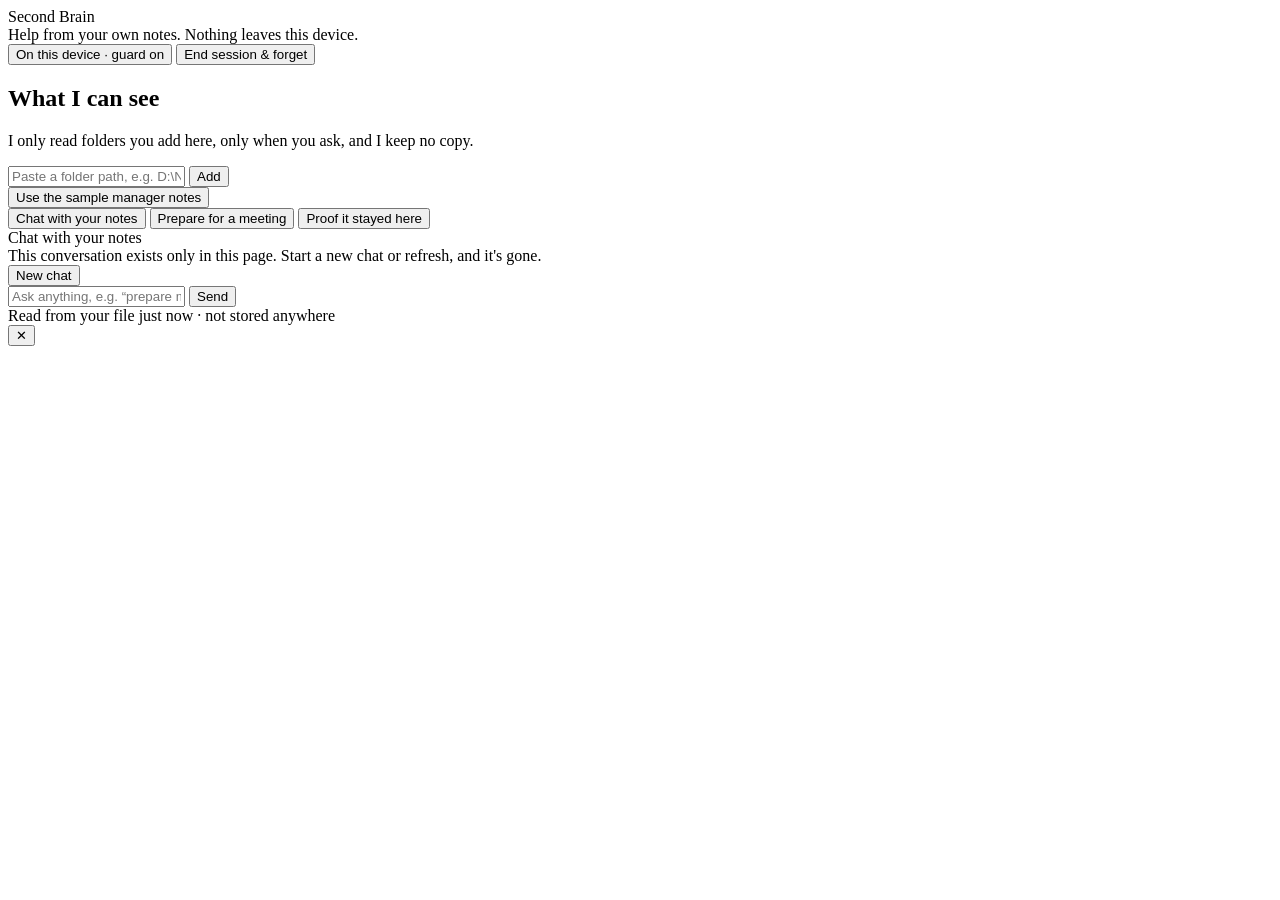
==== ui/index.html @ 3476df84 "Second Brain for Managers: on-device notes assistant A personal assistant for a manager's scattered " ====
<!doctype html>
<html lang="en">
<head>
<meta charset="utf-8">
<meta name="viewport" content="width=device-width, initial-scale=1">
<title>Second Brain · on this device</title>
<link rel="stylesheet" href="/style.css">
</head>
<body>
<header class="topbar">
  <div class="brand">
    <div class="logo" aria-hidden="true"><span></span><span></span><span></span></div>
    <div>
      <div class="brand-name">Second Brain</div>
      <div class="brand-sub" id="brandSub">Help from your own notes. Nothing leaves this device.</div>
    </div>
  </div>
  <button class="trust-pill" id="trustPill" title="See the proof">
    <span class="dot"></span><span id="trustText">On this device · guard on</span>
  </button>
  <button class="ghost" id="endSession" title="Forget the allowed folders and the ledger">End session &amp; forget</button>
</header>

<div class="layout">
  <aside class="sidebar">
    <h2>What I can see</h2>
    <p class="hint" id="scopeHint">I only read folders you add here, only when you ask, and I keep no copy.</p>
    <div id="roots"></div>
    <form id="addForm" class="add-form">
      <input id="addPath" placeholder="Paste a folder path, e.g. D:\Notes" autocomplete="off" spellcheck="false">
      <button type="submit">Add</button>
    </form>
    <div id="addError" class="error hidden" role="alert"></div>
    <button class="link-btn" id="useSample">Use the sample manager notes</button>
    <div id="files"></div>
  </aside>

  <main class="main">
    <nav class="tabs" role="tablist">
      <button role="tab" class="tab active" data-tab="ask">Chat with your notes</button>
      <button role="tab" class="tab" data-tab="prep">Prepare for a meeting</button>
      <button role="tab" class="tab" data-tab="proof">Proof it stayed here</button>
    </nav>

    <section id="tab-prep" class="panel hidden">
      <div id="meetings"></div>
      <div id="brief"></div>
    </section>

    <section id="tab-ask" class="panel">
      <div class="chat">
        <div class="chat-head">
          <div>
            <div class="chat-title">Chat with your notes</div>
            <div class="chat-sub">This conversation exists only in this page. Start a new chat or refresh, and it's gone.</div>
          </div>
          <button class="ghost" id="newChat">New chat</button>
        </div>
        <div id="chatLog" class="chat-log" aria-live="polite"></div>
        <form id="chatForm" class="chat-form">
          <input id="chatInput" placeholder="Ask anything, e.g. “prepare me for my 1:1 with Priya” or “what do I owe people?”" autocomplete="off" maxlength="500">
          <button type="submit">Send</button>
        </form>
      </div>
    </section>

    <section id="tab-proof" class="panel hidden">
      <div id="proof"></div>
    </section>
  </main>
</div>

<div class="drawer hidden" id="drawer" role="dialog" aria-label="Original note">
  <div class="drawer-head">
    <div>
      <div class="drawer-title" id="drawerTitle"></div>
      <div class="drawer-sub">Read from your file just now · not stored anywhere</div>
    </div>
    <button class="ghost" id="drawerClose" aria-label="Close">✕</button>
  </div>
  <pre class="source" id="drawerBody"></pre>
  <div class="drawer-path" id="drawerPath"></div>
</div>
<div class="scrim hidden" id="scrim"></div>

<script src="/app.js"></script>
</body>
</html>
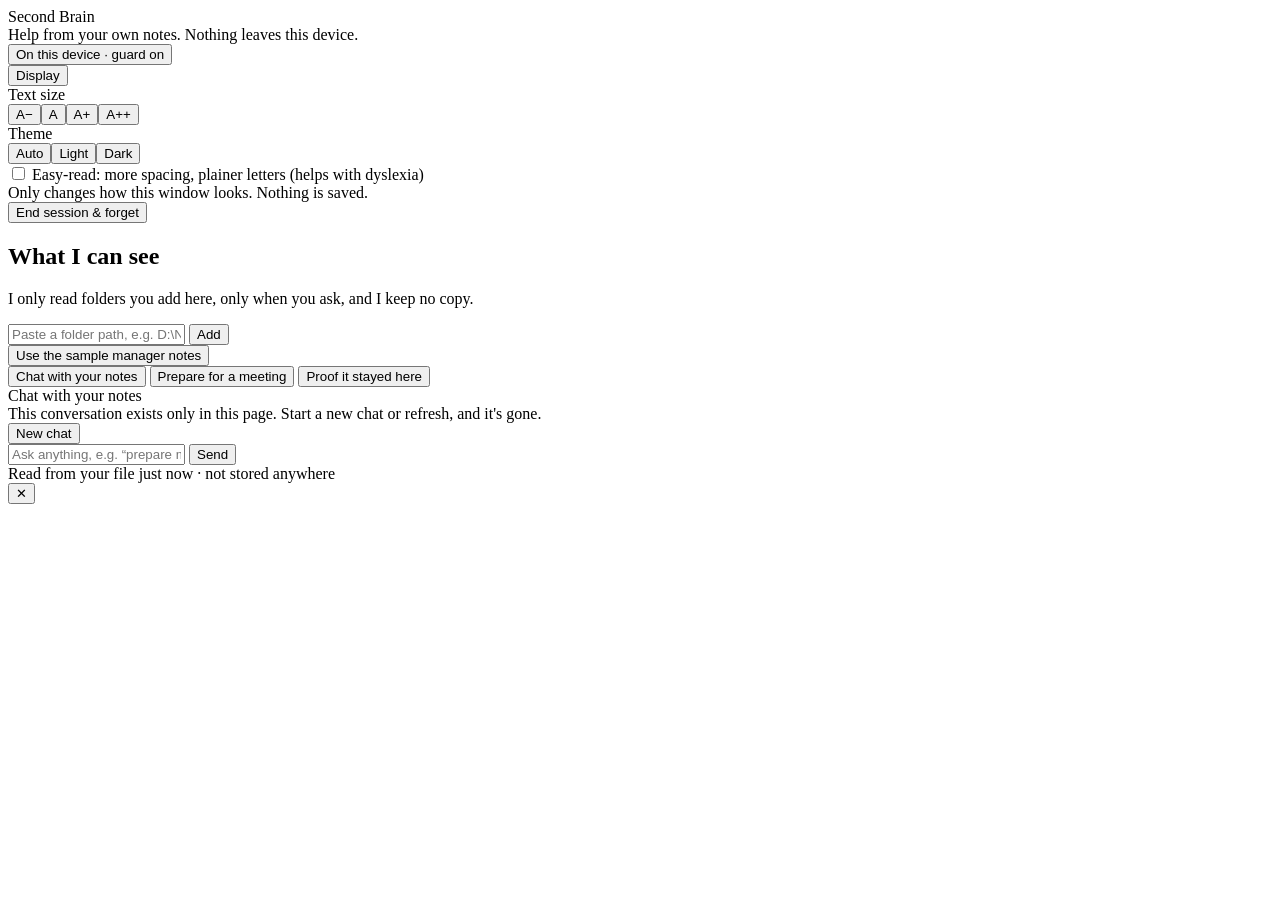
==== commit 080bb019: "Add local AI write-ups, check-up, smarter questions and more New features - Optional write-ups by a " ====
--- a/ui/index.html
+++ b/ui/index.html
@@ -18,6 +18,25 @@
   <button class="trust-pill" id="trustPill" title="See the proof">
     <span class="dot"></span><span id="trustText">On this device · guard on</span>
   </button>
+  <div class="display-wrap">
+    <button class="ghost" id="displayBtn" aria-expanded="false" aria-controls="displayPanel">Display</button>
+    <div class="display-panel hidden" id="displayPanel" role="group" aria-label="Display options">
+      <div class="dp-row">
+        <span class="dp-label">Text size</span>
+        <div class="seg" id="sizeSeg">
+          <button data-size="0.9">A−</button><button data-size="1" class="on">A</button><button data-size="1.15">A+</button><button data-size="1.3">A++</button>
+        </div>
+      </div>
+      <div class="dp-row">
+        <span class="dp-label">Theme</span>
+        <div class="seg" id="themeSeg">
+          <button data-theme="" class="on">Auto</button><button data-theme="light">Light</button><button data-theme="dark">Dark</button>
+        </div>
+      </div>
+      <label class="dp-row dp-check"><input type="checkbox" id="easyRead"> Easy-read: more spacing, plainer letters (helps with dyslexia)</label>
+      <div class="dp-note">Only changes how this window looks. Nothing is saved.</div>
+    </div>
+  </div>
   <button class="ghost" id="endSession" title="Forget the allowed folders and the ledger">End session &amp; forget</button>
 </header>
 
